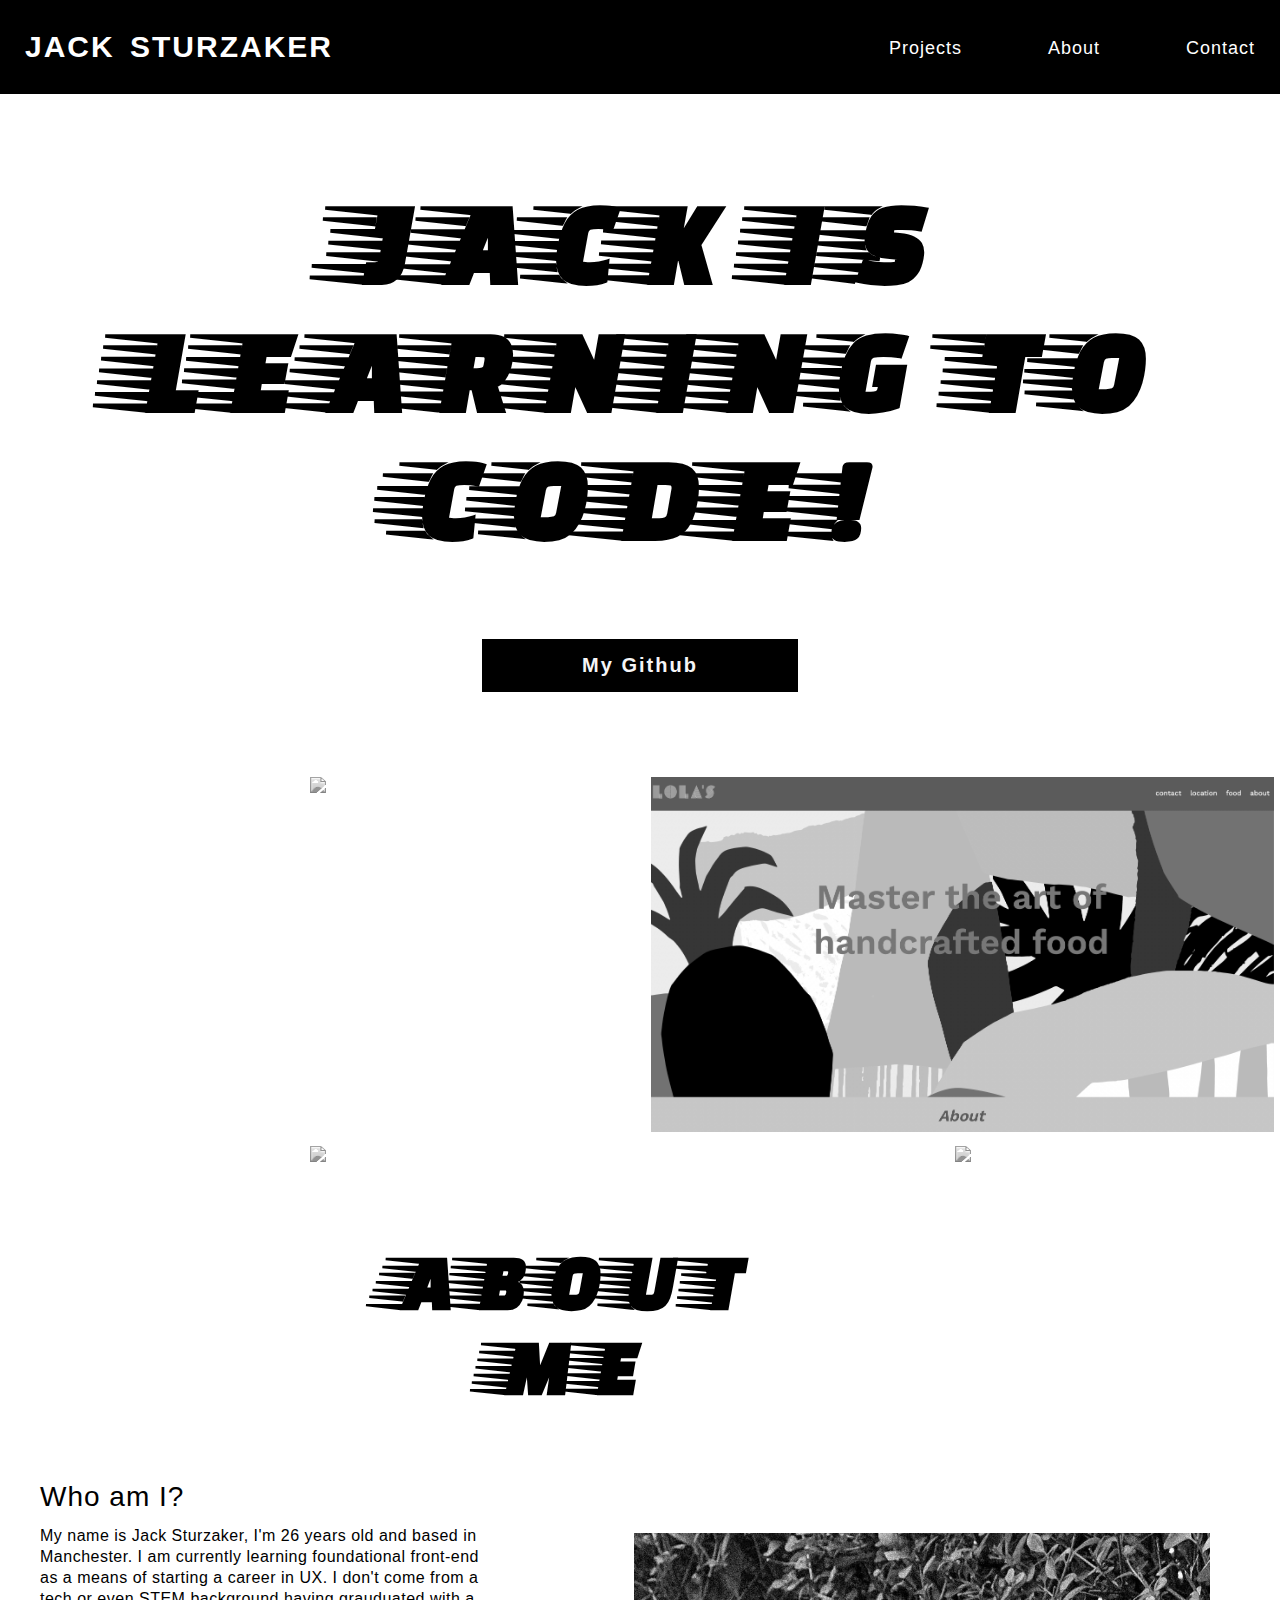
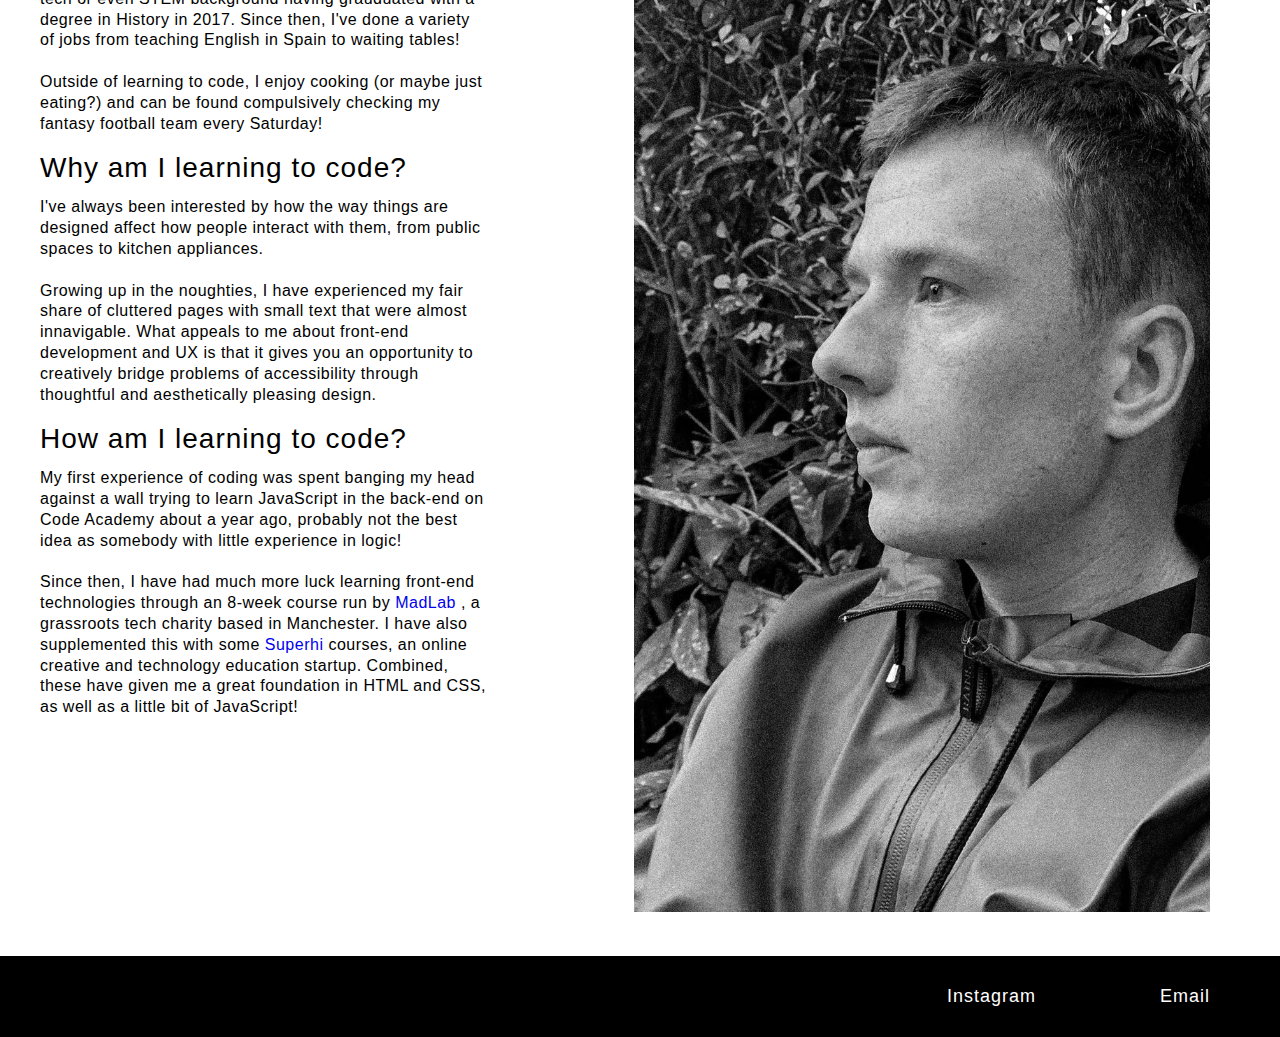
==== index.html @ 1c0e3bff "Wasn't rendering before" ====
<!DOCTYPE html>
<html>
    <head>
        <link rel="stylesheet" href="portfolio.css">
        <link rel="preconnect" href="https://fonts.googleapis.com">
        <link rel="preconnect" href="https://fonts.gstatic.com" crossorigin>
        <link href="https://fonts.googleapis.com/css2?family=Archivo:wght@300&family=Barlow+Condensed:wght@700&family=Faster+One&family=Montserrat:wght@200&display=swap" rel="stylesheet">
    <script src="https://static.cargo.site/scripts/loader.js" data-name="cycle"> </script>

        <title>
            Jack Sturzaker
        </title>
    </head>

 <body>
    <header>
       <h1>
       JACK STURZAKER
      </h1>
      <nav>
      <a href="#project"> Projects </a>
      <a href="#about-me"> About </a>
      <a href="#contact"> Contact </a>
      </nav>
    </header> 

    <div class="main-content">
      <section class="intro">
    
        <h1>
        JACK IS <br> LEARNING TO <br>CODE!
        </h1>
    
        <button>
        <a href="https://github.com/jacksturz" target="_blank"> <strong>My Github</strong></a>
        </button>

      </section>

<section class="projects" id="project">
    <div class="ana">
    <!--<div class="overlay">
        <h2>Ana Portfolio Project </h2>  this div is for the overlay which is why it only covers the h2 and not the image
    </div> -->
     <img src="img/ana.png">
    </div>

    <div class="lolas">
      <img src="img/lolas.png">

    </div>

    
    <div class="fave-places">
      <img src="img/fave-places.png">
    </div>

    <div class="boyce">
     <img src="img/boyce.png">
    </div>

</section>

<section class="about" id="about-me">
    <div class="about-title">
     <h2> 
    ABOUT ME
    </h2>
    </div>
 <div class="text">

    <h3>
        Who am I?
    </h3>
<p>
    My name is Jack Sturzaker, I'm 26 years old and based in Manchester.  I am currently learning foundational front-end as a means of starting a career in UX. I don't come from a tech or even STEM background having grauduated with a degree in History in 2017. Since then, I've done a variety of jobs from teaching English in Spain to waiting tables! 
    <br>
    <br>
    Outside of learning to code, I enjoy cooking (or maybe just eating?) and can be found compulsively checking my fantasy football team every Saturday!
   
</p>

<h3>

     Why am I learning to code?
</h3>

<p>
    I've always been interested by how the way things are designed affect how people interact with them, from public spaces to kitchen appliances.
    <br>
    <br>
    Growing up in the noughties, I have experienced my fair share of cluttered pages with small text that were almost innavigable. What appeals to me about front-end development and UX is that it gives you an opportunity to creatively bridge problems of accessibility through thoughtful and aesthetically pleasing design.
</p>

<h3>
    How am I learning to code?
</h3>
<p>
My first experience of coding was spent banging my head against a wall trying to learn JavaScript in the back-end on Code Academy about a year ago, probably not the best idea as somebody with little experience in logic!
<br>
<br>
Since then, I have had much more luck learning front-end technologies through an 8-week course run by <a href="https://www.madlab.org.uk/" target="_blank">MadLab </a>, a grassroots tech charity based in Manchester. I have also supplemented this with some <a href=https://www.superhi.com/ target="_blank">Superhi</a> courses, an online creative and technology education startup. Combined, these have given me a great foundation in HTML and CSS, as well as a little bit of JavaScript!

</p>

 </div>

<div class="image">
<img src="img/me.jpg">
</div>

</section>
</div>


<footer id="contact">
    <a href="https://www.instagram.com"> Instagram</a>
    <a href="mailto:jacherius@hotmail.com"> Email</a>
    
        </footer>





</body>

   

</html>
---- portfolio.css ----
@font-face {
    font-family: 'PP Neue Montreal Book' ;
    src: url('/Users/jacksturzaker/Library/Fonts/PPNeueMontreal-Book.otf')
    format('opentype');
    font-family: 'Campton Bold DEMO' ;
    src: url('/Users/jacksturzaker/Library/Fonts/Campton-BoldDEMO 2.otf')
    format('opentype');
}

body {
    
    min-height: 100vh;  
    margin: 0;
    padding: 0;
    display: flex;
    flex-direction: column; 
    
  }

  .main-content{
      flex-grow: 1;  /* ensures that the body/main content seperates itself from the body and doesn't affect styler> see this article for more info: https://levelup.gitconnected.com/how-to-keep-your-footer-at-the-bottom-of-the-page-the-easy-way-20aa3bcd621f */
  }

header{
    object-position: center;
    overflow: hidden;
    background-color: #000000;
    color: white;
    font-family: 'PP Neue Montreal Book', sans-serif;
    display: flex;
    justify-content: space-between;
    align-content: center;
    padding: 10px 10px;
   
    
   
}

header h1{
    font-size: 30px;
    padding-left: 15px ;
    word-spacing: 5px;
    letter-spacing: 2px;
}


header nav {
    padding-top: 28px;
    padding-right: 15px;
    
}

header nav a{
    text-decoration: none;
    color: white;
    font-family: 'PP Neue Montreal Book', sans-serif;
    margin-left: 80px;
    font-size: 18px;
    letter-spacing: 1px;
   

}
header nav a:hover{
    border-bottom: solid 2px grey;
    padding-bottom: 3px;
}

.intro{
    text-align: center;
}

.intro h1 {
    font-family: 'Faster One' ;
    font-size: 120px;
    letter-spacing: 10px;
    padding-left: 10px;
    padding-right: 10px;
    
}


.intro button{

background-color: black;
border: none;
 padding: 15px 100px;

}
.intro button a{
    text-decoration: none;
    color: #f5f5f7;
    font-family: 'PP Neue Montreal Book', sans-serif;
    font-size: 20px;
    letter-spacing: 2px;
}

.projects{
    display:grid;
    grid-template-columns:1fr 1fr; /* understand that the 'fr' relates to column so given that there's two 'frs' it means two columns*/
    margin-top: 85px;
    grid-gap: 10px;
    overflow: hidden;
    position: relative;
    text-align: center;
    

    
    

}

.projects img{
   
   max-width: 98%;   /* took a while to get the grid effect> 98% means theres a margin between elements-not sure if this is best practice*/
   filter:grayscale(100%);
   transition: 1s;
   
    
}

.projects img:hover{
    filter:grayscale(0%);
    z-index: 2; /* stops overlay from being thrown behind as in with header*/

}

.about{
   
    
    font-family: 'PP Neue Montreal Book', sans-serif;
    font-size: 16px;
    
}

.about .about-title{

    
    text-align: center;
    width: 50%;
    margin-left: auto;
    margin-right: auto;
  
   
  
    
}



.about .about-title h2 {
    font-family: 'faster one' ;
    font-size: 80px;
    max-width: 500px;
    color: black;
    
    letter-spacing: 10px;
    box-sizing: border-box;
    text-align: center;
    padding: 5px 0px 5px 0px;
  
    
    

    
}
.about .text{
    width: 35%;
    float: left;
    letter-spacing: 1px;
    margin-left: 40px;
    margin-top: -30px;  /* makes the text closer to the heading*/
   
}
.about .text h3{
    font-size: 28px;
    font-weight: 300;
    padding-top: 5px;
    letter-spacing: 1px;
    
    
    
}
.about .text p{
   
    max-width: 550px;
    letter-spacing: 0.5px;
    margin-top: -15px;
    line-height: 1.3;
    margin-bottom: -15px;
    

}

.about .text a{
   
   text-decoration: none;
    

}

.about .image{
    overflow: hidden;
    width: 45%;;
    float:right;
    margin-right: 70px;
    margin-top: 55px;
    
}

.about .image img{
   
    width:150%;
    text-align: center ;
    filter:grayscale(100%);
    transition: 1s;
}

.about .image img:hover{
filter: grayscale(0%);
z-index: 2;
}


    footer{

        background-color: #000000;
        margin-top: 40px;
        padding: 30px 30px;
        text-align: right;
        
        
    
    }

    footer a{
        font-family: 'PP Neue Montreal Book', sans-serif;
        text-decoration: none;
        color: white;
        font-size: 18px;
        letter-spacing: 1px;
        margin-left: 80px;
        text-align: center;
        padding-right: 40px;
        
        
    
    }
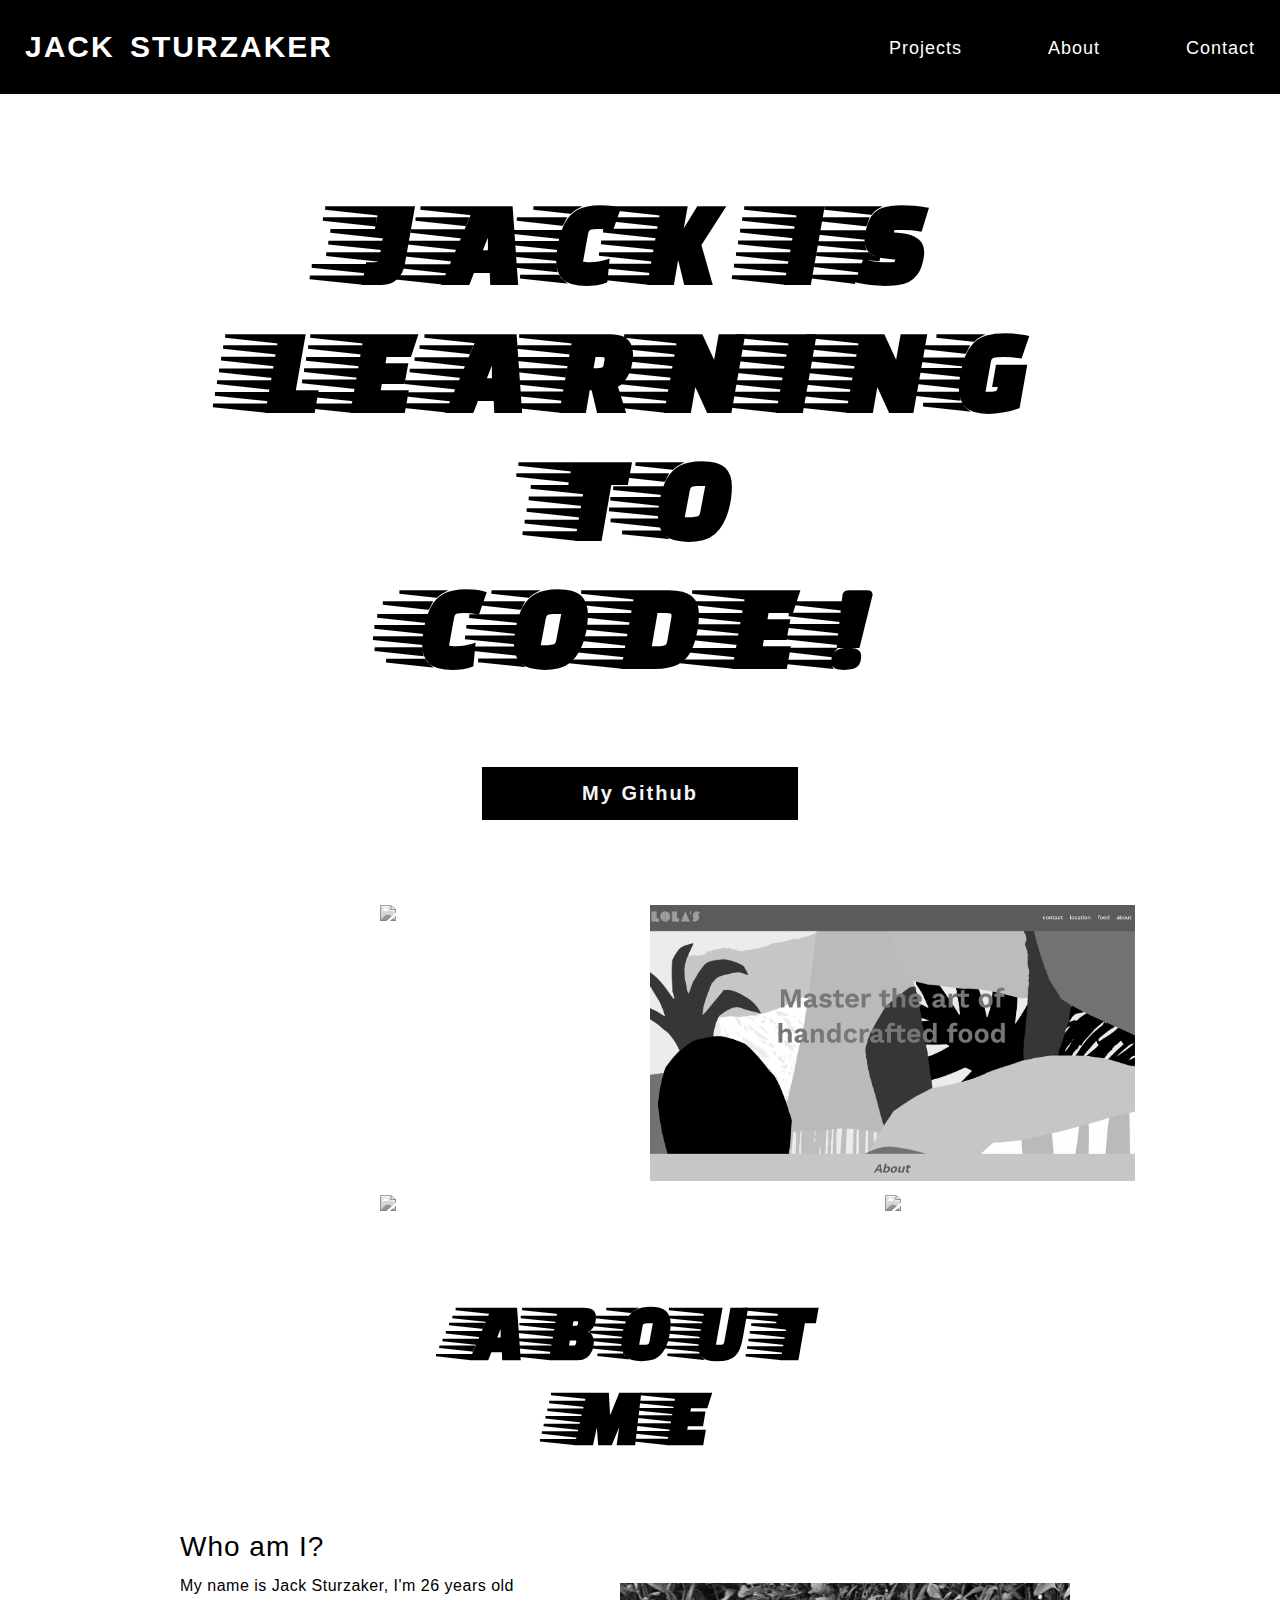
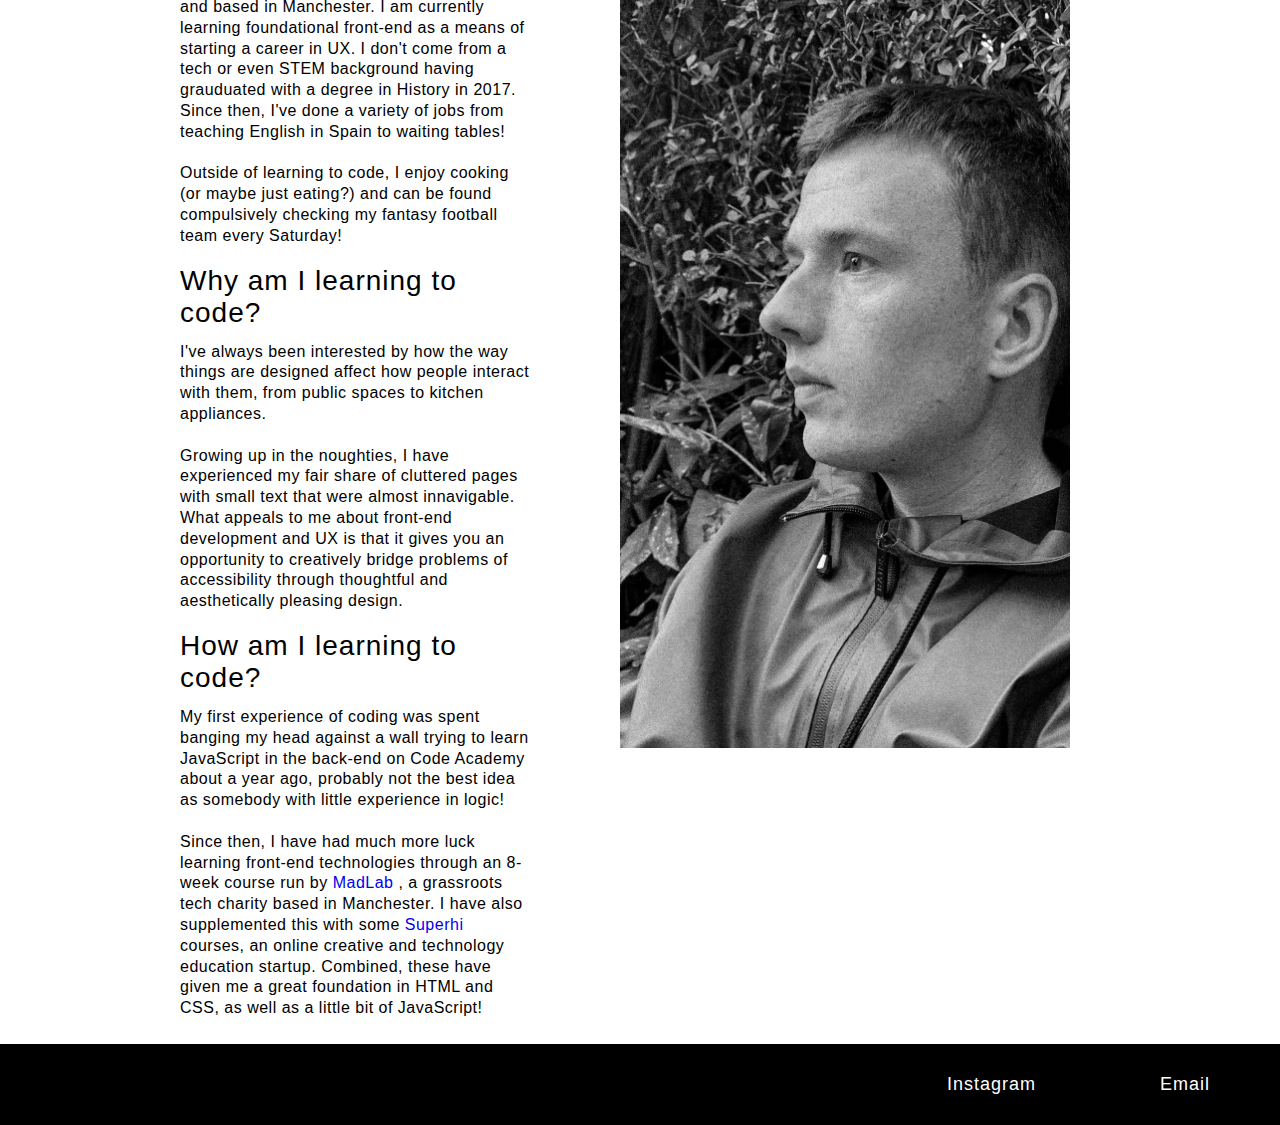
==== commit 3bb5f347: "I'm confused" ====
--- a/index.html
+++ b/index.html
@@ -1,7 +1,7 @@
 <!DOCTYPE html>
 <html>
     <head>
-        <link rel="stylesheet" href="portfolio.css">
+        <link rel="stylesheet" href="style.css">
         <link rel="preconnect" href="https://fonts.googleapis.com">
         <link rel="preconnect" href="https://fonts.gstatic.com" crossorigin>
         <link href="https://fonts.googleapis.com/css2?family=Archivo:wght@300&family=Barlow+Condensed:wght@700&family=Faster+One&family=Montserrat:wght@200&display=swap" rel="stylesheet">
--- a/style.css
+++ b/style.css
@@ -0,0 +1,251 @@
+@font-face {
+    font-family: 'PP Neue Montreal Book' ;
+    src: url('/Users/jacksturzaker/Library/Fonts/PPNeueMontreal-Book.otf')
+    format('opentype');
+    font-family: 'Campton Bold DEMO' ;
+    src: url('/Users/jacksturzaker/Library/Fonts/Campton-BoldDEMO 2.otf')
+    format('opentype');
+}
+
+body {
+    
+    min-height: 100vh;  
+    margin: 0;
+    padding: 0;
+    display: flex;
+    flex-direction: column; 
+    
+  }
+
+  .main-content{
+      flex-grow: 1;  /* ensures that the body/main content seperates itself from the body and doesn't affect styler> see this article for more info: https://levelup.gitconnected.com/how-to-keep-your-footer-at-the-bottom-of-the-page-the-easy-way-20aa3bcd621f */
+      max-width: 1000px;
+      margin: auto;
+  }
+
+header{
+    object-position: center;
+    overflow: hidden;
+    background-color: #000000;
+    color: white;
+    font-family: 'PP Neue Montreal Book', sans-serif;
+    display: flex;
+    justify-content: space-between;
+    align-content: center;
+    padding: 10px 10px;
+   
+    
+   
+}
+
+header h1{
+    font-size: 30px;
+    padding-left: 15px ;
+    word-spacing: 5px;
+    letter-spacing: 2px;
+}
+
+
+header nav {
+    padding-top: 28px;
+    padding-right: 15px;
+    
+}
+
+header nav a{
+    text-decoration: none;
+    color: white;
+    font-family: 'PP Neue Montreal Book', sans-serif;
+    margin-left: 80px;
+    font-size: 18px;
+    letter-spacing: 1px;
+   
+
+}
+header nav a:hover{
+    border-bottom: solid 2px grey;
+    padding-bottom: 3px;
+}
+
+.intro{
+    text-align: center;
+}
+
+.intro h1 {
+    font-family: 'Faster One' ;
+    font-size: 120px;
+    letter-spacing: 10px;
+    padding-left: 10px;
+    padding-right: 10px;
+    
+}
+
+
+.intro button{
+
+background-color: black;
+border: none;
+ padding: 15px 100px;
+
+}
+.intro button a{
+    text-decoration: none;
+    color: #f5f5f7;
+    font-family: 'PP Neue Montreal Book', sans-serif;
+    font-size: 20px;
+    letter-spacing: 2px;
+}
+
+.projects{
+    display:grid;
+    grid-template-columns:1fr 1fr; /* understand that the 'fr' relates to column so given that there's two 'frs' it means two columns*/
+    margin-top: 85px;
+    grid-gap: 10px;
+    overflow: hidden;
+    position: relative;
+    text-align: center;
+    
+
+    
+    
+
+}
+
+.projects img{
+   
+   max-width: 98%;   /* took a while to get the grid effect> 98% means theres a margin between elements-not sure if this is best practice*/
+   filter:grayscale(100%);
+   transition: 1s;
+   
+    
+}
+
+.projects img:hover{
+    filter:grayscale(0%);
+    z-index: 2; /* stops overlay from being thrown behind as in with header*/
+
+}
+
+.about{
+   
+    
+    font-family: 'PP Neue Montreal Book', sans-serif;
+    font-size: 16px;
+    
+}
+
+.about .about-title{
+
+    
+    text-align: center;
+    width: 50%;
+    margin-left: auto;
+    margin-right: auto;
+  
+   
+  
+    
+}
+
+
+
+.about .about-title h2 {
+    font-family: 'faster one' ;
+    font-size: 80px;
+    max-width: 500px;
+    color: black;
+    
+    letter-spacing: 10px;
+    box-sizing: border-box;
+    text-align: center;
+    padding: 5px 0px 5px 0px;
+  
+    
+    
+
+    
+}
+.about .text{
+    width: 35%;
+    float: left;
+    letter-spacing: 1px;
+    margin-left: 40px;
+    margin-top: -30px;  /* makes the text closer to the heading*/
+   
+}
+.about .text h3{
+    font-size: 28px;
+    font-weight: 300;
+    padding-top: 5px;
+    letter-spacing: 1px;
+    
+    
+    
+}
+.about .text p{
+   
+    max-width: 550px;
+    letter-spacing: 0.5px;
+    margin-top: -15px;
+    line-height: 1.3;
+    margin-bottom: -15px;
+    
+
+}
+
+.about .text a{
+   
+   text-decoration: none;
+    
+
+}
+
+.about .image{
+    overflow: hidden;
+    width: 45%;;
+    float:right;
+    margin-right: 70px;
+    margin-top: 55px;
+    
+}
+
+.about .image img{
+   
+    width:150%;
+    text-align: center ;
+    filter:grayscale(100%);
+    transition: 1s;
+}
+
+.about .image img:hover{
+filter: grayscale(0%);
+z-index: 2;
+}
+
+
+    footer{
+
+        background-color: #000000;
+        margin-top: 40px;
+        padding: 30px 30px;
+        text-align: right;
+        
+        
+    
+    }
+
+    footer a{
+        font-family: 'PP Neue Montreal Book', sans-serif;
+        text-decoration: none;
+        color: white;
+        font-size: 18px;
+        letter-spacing: 1px;
+        margin-left: 80px;
+        text-align: center;
+        padding-right: 40px;
+        
+        
+    
+    }
+
+
